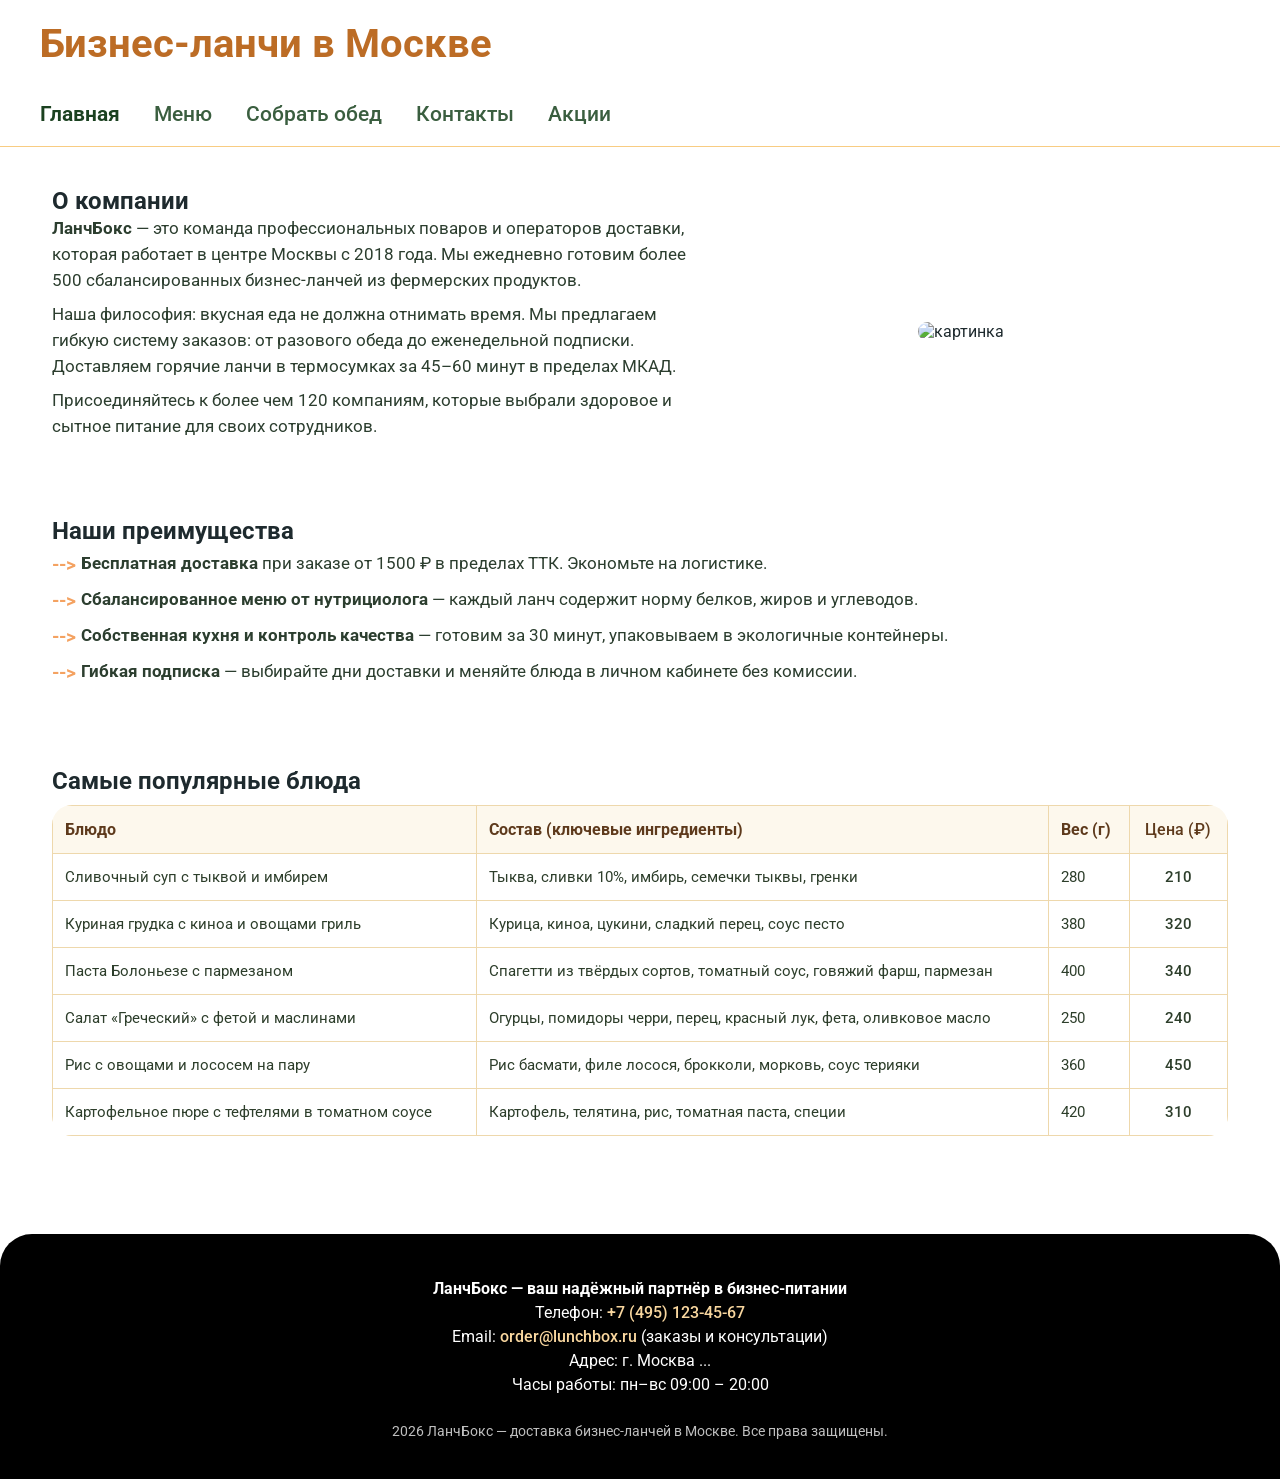
==== index.html @ 9bffe39d "Add files via upload" ====
<!DOCTYPE html>
<html lang="ru">
<head>
    <meta charset="UTF-8">
    <meta name="viewport" content="width=device-width, initial-scale=1.0, viewport-fit=cover">
    <title>ЛанчБокс — доставка бизнес-ланчей в Москве</title>

    <link rel="preconnect" href="https://fonts.googleapis.com">
    <link rel="preconnect" href="https://fonts.gstatic.com" crossorigin>
    <link href="https://fonts.googleapis.com/css2?family=Roboto:wght@400;500;700&display=swap" rel="stylesheet">
    <link href="static/css/styles.css" rel="stylesheet">
    <link href="static/css/index-styles.css" rel="stylesheet">
</head>
<body>

<header>
    <h1 class="mainheader">Бизнес-ланчи в Москве</h1>
    <nav>
        <a href="#" class="active">Главная</a>
        <a href="#">Меню</a>
        <a href="build-lanch.html">Собрать обед</a>
        <a href="#footer-contacts">Контакты</a> 
        <a href="#">Акции</a>
    </nav>
</header>

<main>
    <section>
        <h2>О компании</h2>
        <div class="about-wrapper">
            <div class="about-text">
                <p><strong>ЛанчБокс</strong> — это команда профессиональных поваров и операторов доставки, которая работает в центре Москвы с 2018 года. Мы ежедневно готовим более 500 сбалансированных бизнес-ланчей из фермерских продуктов.</p>
                <p>Наша философия: вкусная еда не должна отнимать время. Мы предлагаем гибкую систему заказов: от разового обеда до еженедельной подписки. Доставляем горячие ланчи в термосумках за 45–60 минут в пределах МКАД.</p>
                <p>Присоединяйтесь к более чем 120 компаниям, которые выбрали здоровое и сытное питание для своих сотрудников.</p>
            </div>
            <div class="about-image">
                <img src="business-lanch.jpeg" alt="картинка" width="600" height="450" loading="lazy">
            </div>
        </div>
    </section>

    <section>
        <h2>Наши преимущества</h2>
        <ul>
            <li><strong>Бесплатная доставка</strong> при заказе от 1500 ₽ в пределах ТТК. Экономьте на логистике.</li>
            <li><strong>Сбалансированное меню от нутрициолога</strong> — каждый ланч содержит норму белков, жиров и углеводов.</li>
            <li><strong>Собственная кухня и контроль качества</strong> — готовим за 30 минут, упаковываем в экологичные контейнеры.</li>
            <li><strong>Гибкая подписка</strong> — выбирайте дни доставки и меняйте блюда в личном кабинете без комиссии.</li>
        </ul>
    </section>

    <section>
        <h2>Самые популярные блюда</h2>
        <table>
            <thead>
                <tr>
                    <th>Блюдо</th>
                    <th>Состав (ключевые ингредиенты)</th>
                    <th>Вес (г)</th>
                    <th class="last">Цена (₽)</th>
                </tr>
            </thead>
            <tbody>
                <tr>
                    <td data-label="Блюдо">Сливочный суп с тыквой и имбирем</td>
                    <td data-label="Состав">Тыква, сливки 10%, имбирь, семечки тыквы, гренки</td>
                    <td data-label="Вес (г)">280</td>
                    <td class="last" data-label="Цена (₽)">210</td>
                </tr>
                <tr>
                    <td data-label="Блюдо">Куриная грудка с киноа и овощами гриль</td>
                    <td data-label="Состав">Курица, киноа, цукини, сладкий перец, соус песто</td>
                    <td data-label="Вес (г)">380</td>
                    <td class="last" data-label="Цена (₽)">320</td>
                </tr>
                <tr>
                    <td data-label="Блюдо">Паста Болоньезе с пармезаном</td>
                    <td data-label="Состав">Спагетти из твёрдых сортов, томатный соус, говяжий фарш, пармезан</td>
                    <td data-label="Вес (г)">400</td>
                    <td class="last" data-label="Цена (₽)">340</td>
                </tr>
                <tr>
                    <td data-label="Блюдо">Салат «Греческий» с фетой и маслинами</td>
                    <td data-label="Состав">Огурцы, помидоры черри, перец, красный лук, фета, оливковое масло</td>
                    <td data-label="Вес (г)">250</td>
                    <td class="last" data-label="Цена (₽)">240</td>
                </tr>
                <tr>
                    <td data-label="Блюдо">Рис с овощами и лососем на пару</td>
                    <td data-label="Состав">Рис басмати, филе лосося, брокколи, морковь, соус терияки</td>
                    <td data-label="Вес (г)">360</td>
                    <td class="last" data-label="Цена (₽)">450</td>
                </tr>
                <tr>
                    <td data-label="Блюдо">Картофельное пюре с тефтелями в томатном соусе</td>
                    <td data-label="Состав">Картофель, телятина, рис, томатная паста, специи</td>
                    <td data-label="Вес (г)">420</td>
                    <td class="last" data-label="Цена (₽)">310</td>
                </tr>
            </tbody>
        </table>
    </section>
</main>

<footer id="footer-contacts">
    <div class="footer-contacts">
        <p><strong>ЛанчБокс — ваш надёжный партнёр в бизнес-питании</strong></p>
        <p>Телефон: <a href="tel:+74951234567">+7 (495) 123-45-67</a></p>
        <p>Email: <a href="mailto:order@lunchbox.ru">order@lunchbox.ru</a> (заказы и консультации)</p>
        <p>Адрес: г. Москва ...</p>
        <p>Часы работы: пн–вс 09:00 – 20:00</p>
    </div>
    <div class="copyright">
        <p>2026 ЛанчБокс — доставка бизнес-ланчей в Москве. Все права защищены.</p>
    </div>
</footer>

</body>
</html>
---- static/css/styles.css ----
* {
    margin: 0;
    padding: 0;
    box-sizing: border-box;
}

body {
    font-family: 'Roboto', sans-serif;
    font-size: 16px;
    color: #1e2a2e;
    scroll-behavior: smooth;
}


header {
    background: #ffffff;
    padding: 20px 20px 20px 40px;
    margin-bottom: 20px;
    border-bottom: 1px solid #f8cc82;
}

main {
    max-width: 1280px;
    margin: 0 auto;
    padding: 0 2rem 2rem 2rem;
}


section {
    padding: 20px 20px 20px 20px;
    margin-bottom: 30px;
}


footer {
    background-color: #000000;     
    color: #ffffff;                 
    padding: 2.5rem 2rem;
    margin-top: 1rem;
    text-align: center;
    border-top-left-radius: 32px;
    border-top-right-radius: 32px;
}

h1.mainheader {
    font-size: 2.5rem;
    font-weight: 700;
    color: #bc6c25;
    margin-bottom: 35px;
    display: inline-block;
}

nav a {
    text-decoration: none;
    font-size: 1.3rem;
    font-weight: 500;
    color: #3a5e3f;
    margin-right: 30px;
    padding-bottom: 3px;
    border-bottom: 2px solid transparent;
}

nav a.active{
    color:#1b4120;
    font-weight: 650;
}

nav a:hover {
    color: #f17253;
    border-bottom-color: #f17253;
}

footer a {
    text-decoration: none;
    font-family: 'Roboto', sans-serif;
    font-size: 14;
    color: #f4d3a1;
}



.footer-contacts p {
    margin-top: 5px;
    margin-bottom: 5px;
    font-size: 1rem;
}

.footer-contacts a {
    color: #f9d79f;
    font-weight: 500;
}

.footer-contacts a:hover {
    color: #ffbc6e;
    text-decoration: underline;
}

.copyright {
    margin-top: 1.8rem;
    font-size: 0.85rem;
    opacity: 0.75;
}

@media (max-width: 800px) {
    main {
        padding: 0px 10px 15px 10px;
    }
    h1 {
        font-size: 1.9rem;
        text-align: center;
    }
    h2 {
        font-size: 1.6rem;
    }
    .about-wrapper {
        flex-direction: column;
    }
    nav a {
        margin-right: 1.2rem;
    }
    th, td {
        padding: 10px 8px;
        font-size: 0.85rem;
    }
    section {
        padding: 1.4rem;
    }
}
---- static/css/index-styles.css ----
.about-wrapper {
    display: flex;
    flex-wrap: wrap;
    align-items: center;
}

.about-text {
    flex: 1.2;
}

.about-text p {
    font-size: 1.05rem;
    line-height: 1.55;
    color: #2c3e2f;
    margin-bottom: 0.5rem;
}

.about-image {
    flex: 1;
    text-align: center;
}

.about-image img {
    width: 100%;
    height: auto;
    max-width: 520px;
    border-radius: 28px;
    object-fit: cover;
}

ul {
    list-style-type: none;
    margin-top: 0.5rem;
}

li {
    margin-bottom: 1rem;
    font-size: 1.05rem;
    padding-left: 1.8rem;
    position: relative;
    color: #2c3e2f;
}

li::before {
    content: "-->";
    color: #f4a261;
    font-weight: 700;
    position: absolute;
    left: 0;
    font-size: 1.2rem;
}

table {
    width: 100%;
    border-collapse: collapse;      
    margin-top: 10px;
    font-size: 0.95rem;
    border-radius: 20px;
    overflow: hidden;
}

th, td {
    border: 1px solid #eed8ac;     
    padding: 14px 12px;            
    text-align: left;               
    vertical-align: middle;
}

th {
    background-color: #fdf8ed;
    font-weight: 700;
    font-size: 1rem;
    color: #5e3a1c;
}

td {
    background-color: #ffffff;
    color: #2d3e2b;
}

td.last, th.last {
    text-align: center;
    font-weight: 500;
}
@media (max-width: 800px) {
    nav {
        justify-content: space-between; /* равные расстояния между элементами, без отступов по краям */
    }
    .about-image img {
        width: 500px;
        max-width: 100%;
    }
}

@media (max-width: 600px) {
    h1 {
        text-align: center;
    }
    nav {
        flex-direction: column;
        align-items: center; /* выравнивание по центру поперечной оси */
    }
    nav a {
        font-size: calc(1.05rem + 4px);
    }
    .about-image img {
        width: 100%;
    }
}

/* эти стили делают таблицу в виде карточек, что удобнее на мобилках*/
@media (max-width: 580px) {
    table, thead, tbody, th, td, tr {
        display: block;
    }
    
    thead {
        display: none;
    }

    tr {
        margin-bottom: 10px;
        border: 1px solid #e9d6b0;
        border-radius: 20px;
        padding: 5px;
        background: white;
    }
    td {
        display: flex;
        justify-content: space-between;
        align-items: center;
        border: none;
        border-bottom: 1px solid #f0e4cf;
        padding: 10px 8px;
        text-align: right;
    }
    td.last {
        border-bottom: none;
    }
    td::before {
        content: attr(data-label);
        font-weight: 700;
        text-align: left;
        color: #bc6c25;
        flex: 1;
    }
}
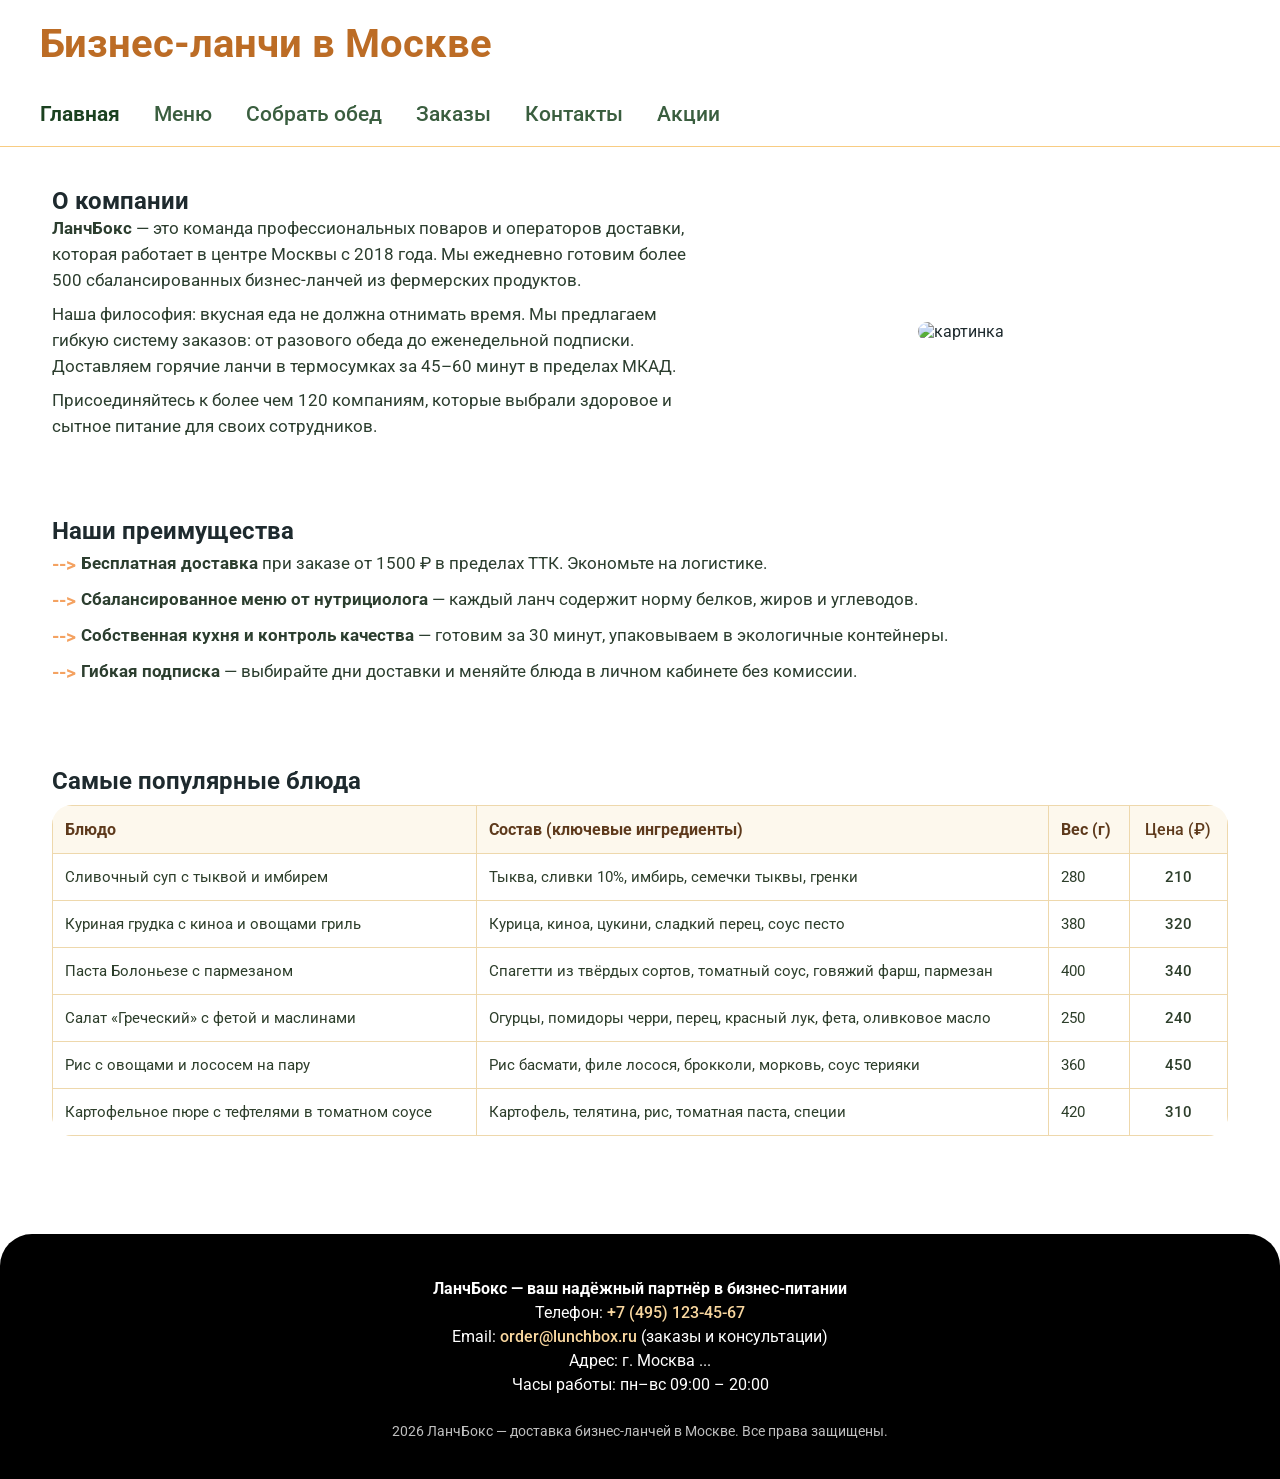
==== commit d08bd07f: "lab8-10" ====
--- a/index.html
+++ b/index.html
@@ -19,6 +19,7 @@
         <a href="#" class="active">Главная</a>
         <a href="#">Меню</a>
         <a href="build-lanch.html">Собрать обед</a>
+        <a href="orders.html">Заказы</a>
         <a href="#footer-contacts">Контакты</a> 
         <a href="#">Акции</a>
     </nav>
--- a/static/css/styles.css
+++ b/static/css/styles.css
@@ -127,3 +127,9 @@
     }
 }
 
+.loading {
+    text-align: center;
+    font-size: 1.5rem;
+    padding: 2rem;
+    color: #bc6c25;
+}
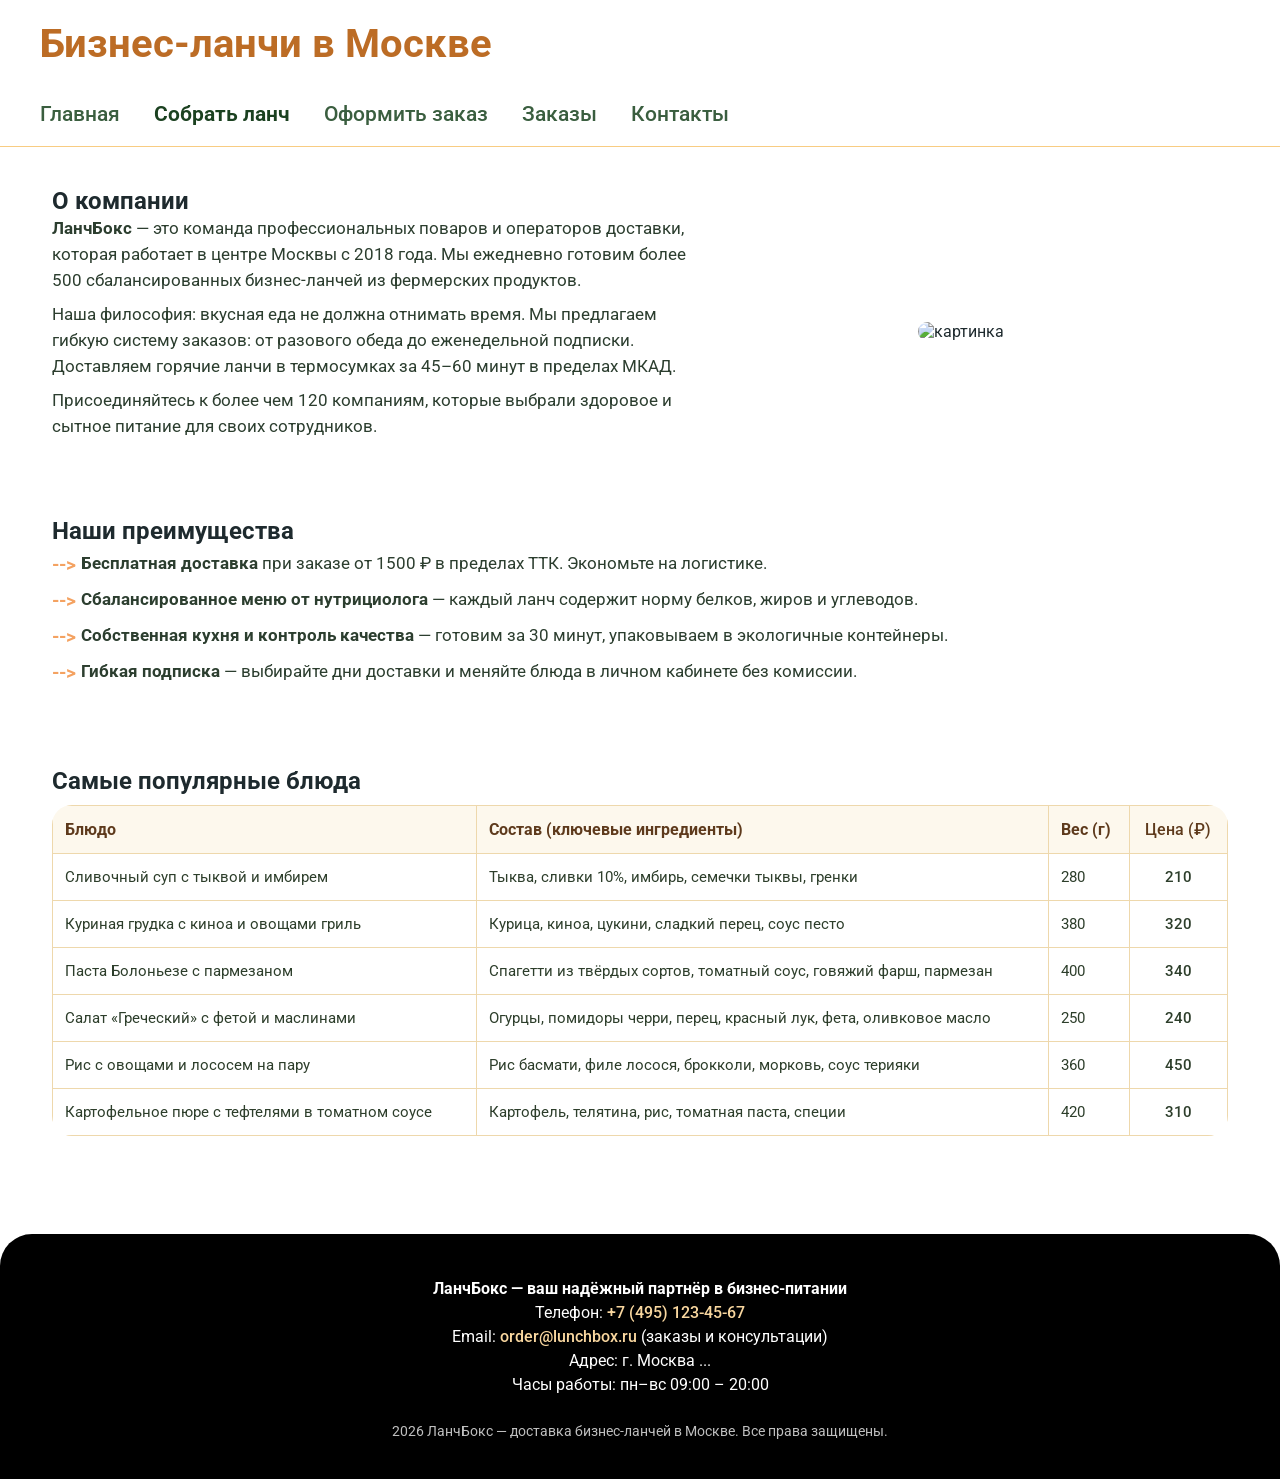
==== commit 20258c2c: "fix" ====
--- a/index.html
+++ b/index.html
@@ -16,12 +16,11 @@
 <header>
     <h1 class="mainheader">Бизнес-ланчи в Москве</h1>
     <nav>
-        <a href="#" class="active">Главная</a>
-        <a href="#">Меню</a>
-        <a href="build-lanch.html">Собрать обед</a>
+        <a href="index.html">Главная</a>
+        <a href="build-lanch.html" class="active">Собрать ланч</a>
+        <a href="checkout.html">Оформить заказ</a>
         <a href="orders.html">Заказы</a>
-        <a href="#footer-contacts">Контакты</a> 
-        <a href="#">Акции</a>
+        <a href="#footer-contacts">Контакты</a>
     </nav>
 </header>
 
